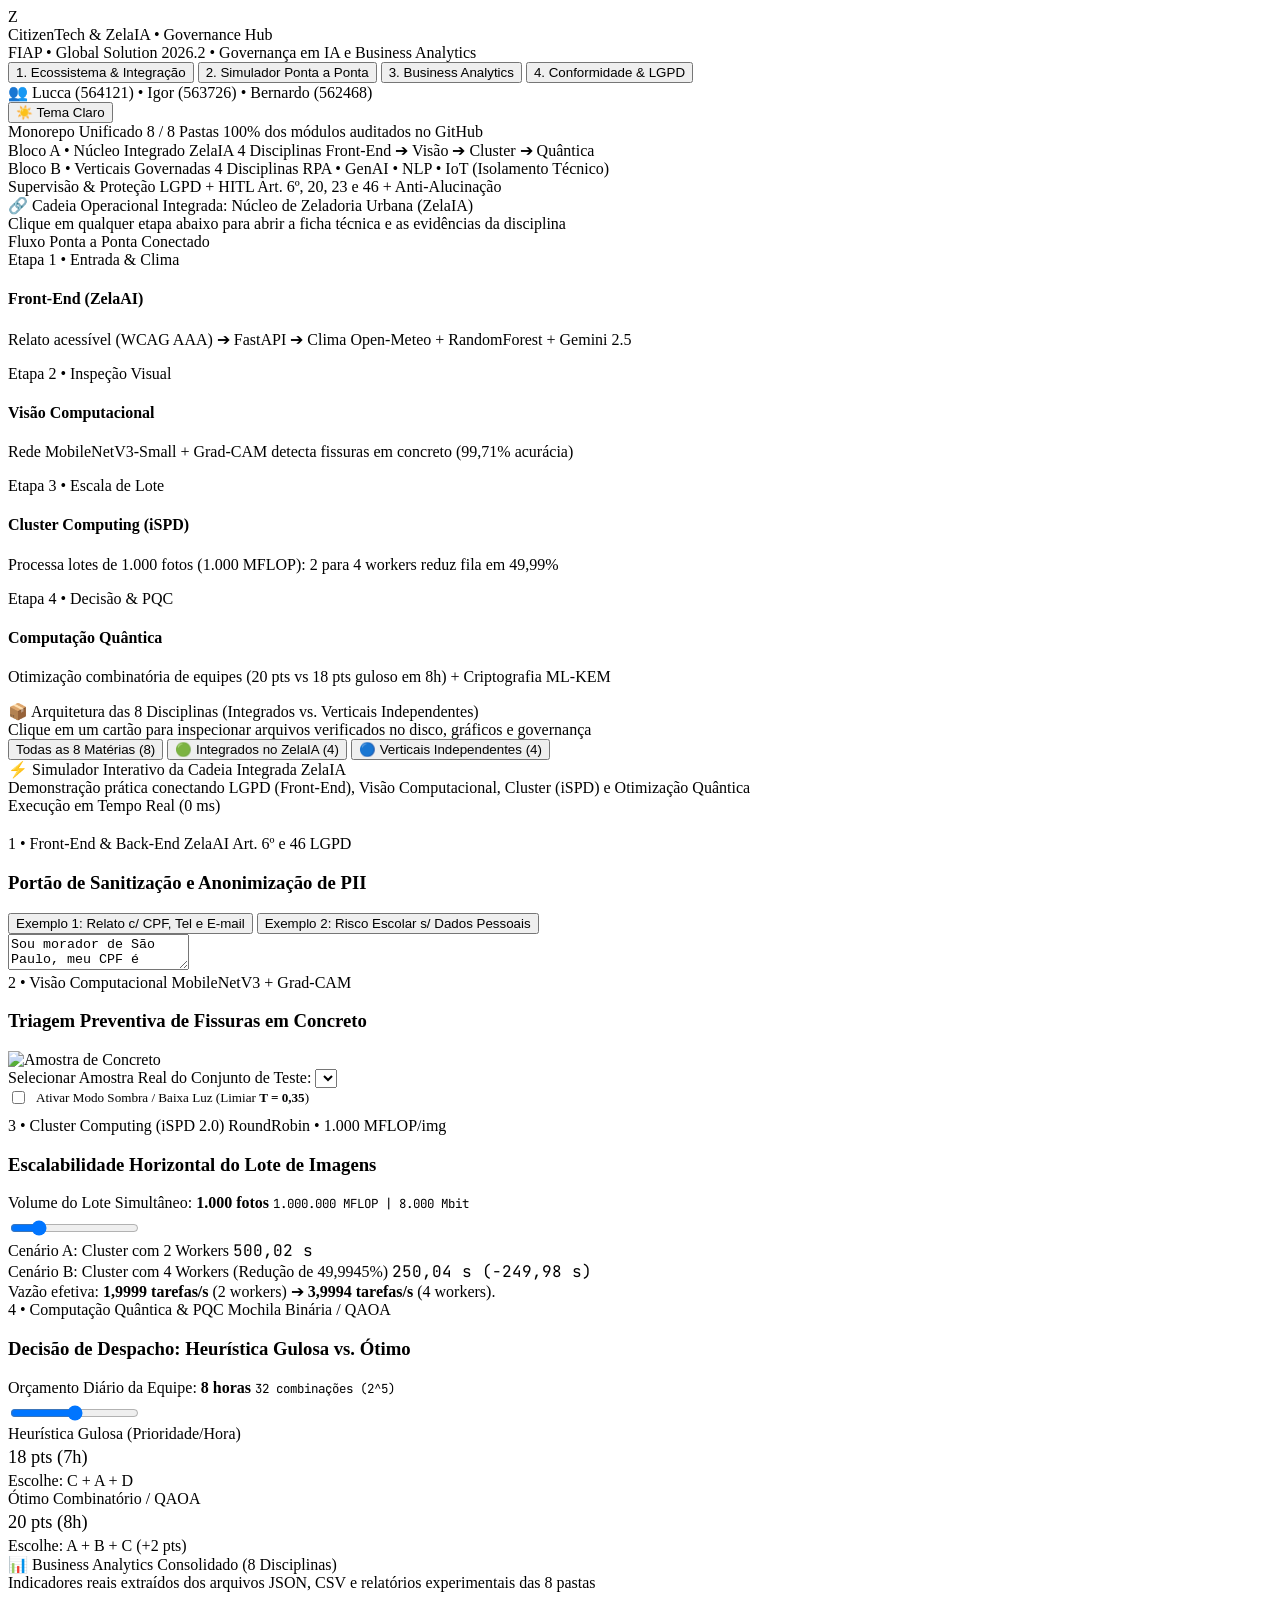
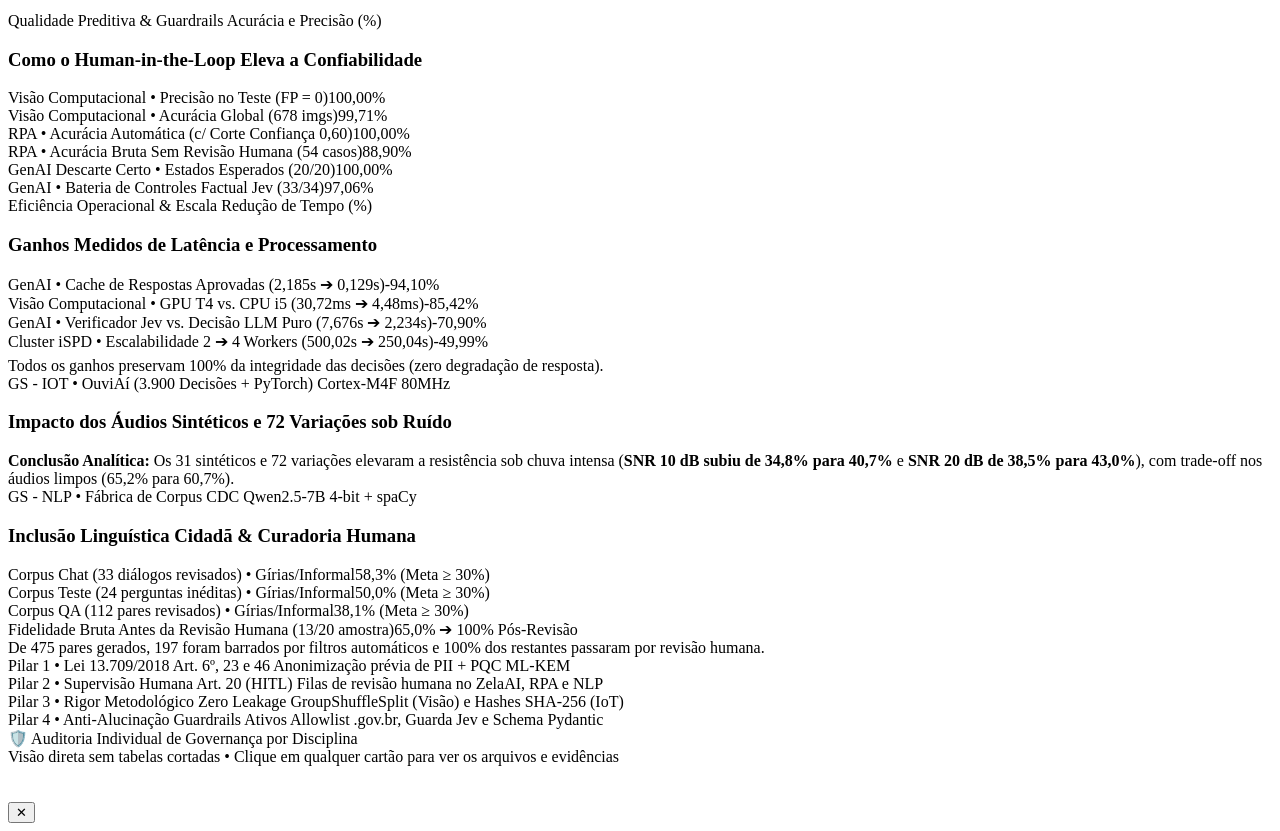
==== governanca_hub/web/index.html @ 9b5780ef "feat(governanca): consolida ecossistema CitizenTech/ZelaIA com 8 modulos, Hub Web Bento Grid e relat" ====
<!DOCTYPE html>
<html lang="pt-BR">
<head>
  <meta charset="UTF-8" />
  <meta name="viewport" content="width=device-width, initial-scale=1.0" />
  <title>Hub de Governança em IA & Business Analytics | CitizenTech ZelaIA</title>
  <link rel="preconnect" href="https://fonts.googleapis.com">
  <link rel="preconnect" href="https://fonts.gstatic.com" crossorigin>
  <link href="https://fonts.googleapis.com/css2?family=Inter:wght@400;500;600;700;800&family=JetBrains+Mono:wght@500;700&display=swap" rel="stylesheet">
  <link rel="stylesheet" href="/web/styles.css" />
</head>
<body>

  <!-- TOPBAR GLASSMORPHISM -->
  <header class="topbar">
    <div class="brand-block">
      <div class="brand-logo">Z</div>
      <div>
        <div class="brand-title">CitizenTech &amp; ZelaIA • Governance Hub</div>
        <div class="brand-subtitle">FIAP • Global Solution 2026.2 • Governança em IA e Business Analytics</div>
      </div>
    </div>

    <nav class="nav-pills" aria-label="Navegação Principal">
      <button class="nav-pill active" onclick="switchView('view-ecosystem', this)">
        <span>1. Ecossistema &amp; Integração</span>
      </button>
      <button class="nav-pill" onclick="switchView('view-simulator', this)">
        <span>2. Simulador Ponta a Ponta</span>
      </button>
      <button class="nav-pill" onclick="switchView('view-analytics', this)">
        <span>3. Business Analytics</span>
      </button>
      <button class="nav-pill" onclick="switchView('view-governance', this)">
        <span>4. Conformidade &amp; LGPD</span>
      </button>
    </nav>

    <div class="topbar-actions">
      <div class="team-pill" title="Lucca Phelipe Masini (RM 564121) • Igor Paixão Sarak (RM 563726) • Bernardo Braga Perobeli (RM 562468)">
        👥 Lucca (564121) • Igor (563726) • Bernardo (562468)
      </div>
      <button class="theme-btn" id="themeToggleBtn" onclick="toggleTheme()">☀️ Tema Claro</button>
    </div>
  </header>

  <main class="main-container">

    <!-- =================================================================== -->
    <!-- VISÃO 1: ECOSSISTEMA & MATRIZ DE INTEGRAÇÃO (BENTO GRID)            -->
    <!-- =================================================================== -->
    <section id="view-ecosystem" class="view-section active">

      <div class="kpi-ribbon">
        <div class="kpi-card">
          <span class="kpi-label">Monorepo Unificado</span>
          <span class="kpi-value">8 / 8 Pastas</span>
          <span class="kpi-sub">100% dos módulos auditados no GitHub</span>
        </div>
        <div class="kpi-card emerald">
          <span class="kpi-label">Bloco A • Núcleo Integrado ZelaIA</span>
          <span class="kpi-value">4 Disciplinas</span>
          <span class="kpi-sub">Front-End ➔ Visão ➔ Cluster ➔ Quântica</span>
        </div>
        <div class="kpi-card purple">
          <span class="kpi-label">Bloco B • Verticais Governadas</span>
          <span class="kpi-value">4 Disciplinas</span>
          <span class="kpi-sub">RPA • GenAI • NLP • IoT (Isolamento Técnico)</span>
        </div>
        <div class="kpi-card amber">
          <span class="kpi-label">Supervisão &amp; Proteção</span>
          <span class="kpi-value">LGPD + HITL</span>
          <span class="kpi-sub">Art. 6º, 20, 23 e 46 + Anti-Alucinação</span>
        </div>
      </div>

      <!-- Fluxograma Interativo do Núcleo Integrado ZelaIA -->
      <div class="pipeline-banner">
        <div class="section-header-row">
          <div>
            <div class="section-title">🔗 Cadeia Operacional Integrada: Núcleo de Zeladoria Urbana (ZelaIA)</div>
            <div class="section-subtitle">Clique em qualquer etapa abaixo para abrir a ficha técnica e as evidências da disciplina</div>
          </div>
          <span class="status-badge integrated">Fluxo Ponta a Ponta Conectado</span>
        </div>

        <div class="pipeline-steps">
          <div class="pipe-node" onclick="openModuleModal('front_end')">
            <span class="pipe-step-num">Etapa 1 • Entrada &amp; Clima</span>
            <h4>Front-End (ZelaAI)</h4>
            <p>Relato acessível (WCAG AAA) ➔ FastAPI ➔ Clima Open-Meteo + RandomForest + Gemini 2.5</p>
          </div>
          <div class="pipe-node" onclick="openModuleModal('visao_computacional')">
            <span class="pipe-step-num">Etapa 2 • Inspeção Visual</span>
            <h4>Visão Computacional</h4>
            <p>Rede MobileNetV3-Small + Grad-CAM detecta fissuras em concreto (99,71% acurácia)</p>
          </div>
          <div class="pipe-node" onclick="openModuleModal('cluster_computing')">
            <span class="pipe-step-num">Etapa 3 • Escala de Lote</span>
            <h4>Cluster Computing (iSPD)</h4>
            <p>Processa lotes de 1.000 fotos (1.000 MFLOP): 2 para 4 workers reduz fila em 49,99%</p>
          </div>
          <div class="pipe-node" onclick="openModuleModal('computacao_quantica')">
            <span class="pipe-step-num">Etapa 4 • Decisão &amp; PQC</span>
            <h4>Computação Quântica</h4>
            <p>Otimização combinatória de equipes (20 pts vs 18 pts guloso em 8h) + Criptografia ML-KEM</p>
          </div>
        </div>
      </div>

      <!-- Barra de Filtro e Bento Grid das 8 Pastas -->
      <div class="filter-bar">
        <div>
          <div class="section-title">📦 Arquitetura das 8 Disciplinas (Integrados vs. Verticais Independentes)</div>
          <div class="section-subtitle">Clique em um cartão para inspecionar arquivos verificados no disco, gráficos e governança</div>
        </div>
        <div class="filter-group">
          <button class="filter-chip active" onclick="filterModules('ALL', this)">Todas as 8 Matérias (8)</button>
          <button class="filter-chip" onclick="filterModules('INTEGRATED', this)">🟢 Integrados no ZelaIA (4)</button>
          <button class="filter-chip" onclick="filterModules('VERTICAL', this)">🔵 Verticais Independentes (4)</button>
        </div>
      </div>

      <div id="modulesBentoGrid" class="bento-grid"></div>
    </section>

    <!-- =================================================================== -->
    <!-- VISÃO 2: SIMULADOR PONTA A PONTA ZELAIA                             -->
    <!-- =================================================================== -->
    <section id="view-simulator" class="view-section">
      <div class="section-header-row" style="margin-bottom: 20px;">
        <div>
          <div class="section-title">⚡ Simulador Interativo da Cadeia Integrada ZelaIA</div>
          <div class="section-subtitle">Demonstração prática conectando LGPD (Front-End), Visão Computacional, Cluster (iSPD) e Otimização Quântica</div>
        </div>
        <span class="status-badge integrated">Execução em Tempo Real (0 ms)</span>
      </div>

      <div class="sim-grid">

        <!-- PASSO 1: LGPD -->
        <div class="sim-card">
          <div class="card-top-meta">
            <span class="sim-step-badge">1 • Front-End &amp; Back-End ZelaAI</span>
            <span class="folder-tag">Art. 6º e 46 LGPD</span>
          </div>
          <h3 class="module-title">Portão de Sanitização e Anonimização de PII</h3>
          <div class="preset-row">
            <button class="preset-btn" onclick="setLgpdPreset(1)">Exemplo 1: Relato c/ CPF, Tel e E-mail</button>
            <button class="preset-btn" onclick="setLgpdPreset(2)">Exemplo 2: Risco Escolar s/ Dados Pessoais</button>
          </div>
          <textarea id="simLgpdInput" class="sim-textarea" oninput="runLiveSimulation()">Sou morador de São Paulo, meu CPF é 412.890.123-45, telefone (11) 98877-6655 e e-mail cidadao.teste@email.com. A calçada e o muro em frente à escola estão com fissura no concreto e bueiro entupido na chuva.</textarea>
          <div class="sim-output-box" id="simLgpdOutput"></div>
          <div class="section-subtitle" id="simLgpdCounters"></div>
        </div>

        <!-- PASSO 2: VISÃO COMPUTACIONAL -->
        <div class="sim-card">
          <div class="card-top-meta">
            <span class="sim-step-badge">2 • Visão Computacional</span>
            <span class="folder-tag">MobileNetV3 + Grad-CAM</span>
          </div>
          <h3 class="module-title">Triagem Preventiva de Fissuras em Concreto</h3>
          <div class="cv-workbench">
            <img id="simCvImage" class="cv-preview-img" src="" alt="Amostra de Concreto" />
            <div>
              <label class="mini-metric-label" style="margin-bottom:4px;">Selecionar Amostra Real do Conjunto de Teste:</label>
              <select id="simCvSelect" class="cv-select" onchange="updateCvSimulator()"></select>
              <label style="display:flex; align-items:center; gap:8px; font-size:0.82rem; cursor:pointer; margin-bottom:10px;">
                <input type="checkbox" id="simShadowToggle" onchange="updateCvSimulator()" />
                <span>Ativar Modo Sombra / Baixa Luz (Limiar <strong>T = 0,35</strong>)</span>
              </label>
              <div id="simCvResultBadge" style="margin-bottom:8px;"></div>
              <div class="bar-track">
                <div id="simCvProbBar" class="bar-fill emerald" style="width:99%;"></div>
              </div>
              <div id="simCvMetaText" style="font-size:0.76rem; color:var(--text-muted); margin-top:6px;"></div>
            </div>
          </div>
        </div>

        <!-- PASSO 3: CLUSTER iSPD -->
        <div class="sim-card">
          <div class="card-top-meta">
            <span class="sim-step-badge">3 • Cluster Computing (iSPD 2.0)</span>
            <span class="folder-tag">RoundRobin • 1.000 MFLOP/img</span>
          </div>
          <h3 class="module-title">Escalabilidade Horizontal do Lote de Imagens</h3>
          <div>
            <div class="bar-label-row" style="margin-bottom:6px;">
              <span>Volume do Lote Simultâneo: <strong id="simClusterCountLabel">1.000 fotos</strong></span>
              <span id="simClusterWorkloadLabel" style="color:var(--accent-cyan); font-family:'JetBrains Mono',monospace; font-size:0.78rem;">1.000.000 MFLOP | 8.000 Mbit</span>
            </div>
            <input type="range" id="simClusterSlider" class="range-slider" min="100" max="5000" step="100" value="1000" oninput="runLiveSimulation()" />
          </div>

          <div class="bar-group">
            <div class="bar-item">
              <div class="bar-label-row">
                <span>Cenário A: Cluster com 2 Workers</span>
                <span id="simCluster2WText" style="font-family:'JetBrains Mono',monospace;">500,02 s</span>
              </div>
              <div class="bar-track"><div class="bar-fill amber" style="width: 100%;"></div></div>
            </div>
            <div class="bar-item">
              <div class="bar-label-row">
                <span>Cenário B: Cluster com 4 Workers (Redução de 49,9945%)</span>
                <span id="simCluster4WText" style="font-family:'JetBrains Mono',monospace; color:var(--accent-emerald);">250,04 s (-249,98 s)</span>
              </div>
              <div class="bar-track"><div class="bar-fill emerald" style="width: 50%;"></div></div>
            </div>
          </div>
          <div class="section-subtitle">Vazão efetiva: <strong>1,9999 tarefas/s</strong> (2 workers) ➔ <strong>3,9994 tarefas/s</strong> (4 workers).</div>
        </div>

        <!-- PASSO 4: COMPUTAÇÃO QUÂNTICA -->
        <div class="sim-card">
          <div class="card-top-meta">
            <span class="sim-step-badge">4 • Computação Quântica &amp; PQC</span>
            <span class="folder-tag">Mochila Binária / QAOA</span>
          </div>
          <h3 class="module-title">Decisão de Despacho: Heurística Gulosa vs. Ótimo</h3>
          <div>
            <div class="bar-label-row" style="margin-bottom:6px;">
              <span>Orçamento Diário da Equipe: <strong id="simQuantumHoursLabel">8 horas</strong></span>
              <span style="color:var(--accent-purple); font-family:'JetBrains Mono',monospace; font-size:0.78rem;">32 combinações (2^5)</span>
            </div>
            <input type="range" id="simQuantumSlider" class="range-slider" min="3" max="13" step="1" value="8" oninput="runLiveSimulation()" />
          </div>

          <div class="compare-scoreboard">
            <div class="score-box">
              <span class="mini-metric-label">Heurística Gulosa (Prioridade/Hora)</span>
              <div class="mini-metric-val" id="simGreedyScore" style="font-size:1.15rem; margin:4px 0;">18 pts (7h)</div>
              <span class="section-subtitle" id="simGreedyItems">Escolhe: C + A + D</span>
            </div>
            <div class="score-box winner">
              <span class="mini-metric-label" style="color:var(--accent-emerald);">Ótimo Combinatório / QAOA</span>
              <div class="mini-metric-val" id="simOptimalScore" style="font-size:1.15rem; color:var(--accent-emerald); margin:4px 0;">20 pts (8h)</div>
              <span class="section-subtitle" id="simOptimalItems">Escolhe: A + B + C (+2 pts)</span>
            </div>
          </div>
          <div class="section-subtitle" id="simQuantumVerdict"></div>
        </div>

      </div>
    </section>

    <!-- =================================================================== -->
    <!-- VISÃO 3: BUSINESS ANALYTICS (4 PAINÉIS VISUAIS LIMPOS)              -->
    <!-- =================================================================== -->
    <section id="view-analytics" class="view-section">
      <div class="section-header-row" style="margin-bottom: 20px;">
        <div>
          <div class="section-title">📊 Business Analytics Consolidado (8 Disciplinas)</div>
          <div class="section-subtitle">Indicadores reais extraídos dos arquivos JSON, CSV e relatórios experimentais das 8 pastas</div>
        </div>
      </div>

      <div class="sim-grid">

        <!-- Painel Analytics 1 -->
        <div class="sim-card">
          <div class="card-top-meta">
            <span class="sim-step-badge">Qualidade Preditiva &amp; Guardrails</span>
            <span class="folder-tag">Acurácia e Precisão (%)</span>
          </div>
          <h3 class="module-title">Como o Human-in-the-Loop Eleva a Confiabilidade</h3>
          <div class="bar-group">
            <div class="bar-item">
              <div class="bar-label-row"><span>Visão Computacional • Precisão no Teste (FP = 0)</span><span>100,00%</span></div>
              <div class="bar-track"><div class="bar-fill emerald" style="width:100%"></div></div>
            </div>
            <div class="bar-item">
              <div class="bar-label-row"><span>Visão Computacional • Acurácia Global (678 imgs)</span><span>99,71%</span></div>
              <div class="bar-track"><div class="bar-fill cyan" style="width:99.71%"></div></div>
            </div>
            <div class="bar-item">
              <div class="bar-label-row"><span>RPA • Acurácia Automática (c/ Corte Confiança 0,60)</span><span style="color:var(--accent-emerald)">100,00%</span></div>
              <div class="bar-track"><div class="bar-fill emerald" style="width:100%"></div></div>
            </div>
            <div class="bar-item">
              <div class="bar-label-row"><span>RPA • Acurácia Bruta Sem Revisão Humana (54 casos)</span><span>88,90%</span></div>
              <div class="bar-track"><div class="bar-fill amber" style="width:88.9%"></div></div>
            </div>
            <div class="bar-item">
              <div class="bar-label-row"><span>GenAI Descarte Certo • Estados Esperados (20/20)</span><span>100,00%</span></div>
              <div class="bar-track"><div class="bar-fill purple" style="width:100%"></div></div>
            </div>
            <div class="bar-item">
              <div class="bar-label-row"><span>GenAI • Bateria de Controles Factual Jev (33/34)</span><span>97,06%</span></div>
              <div class="bar-track"><div class="bar-fill purple" style="width:97.06%"></div></div>
            </div>
          </div>
        </div>

        <!-- Painel Analytics 2 -->
        <div class="sim-card">
          <div class="card-top-meta">
            <span class="sim-step-badge">Eficiência Operacional &amp; Escala</span>
            <span class="folder-tag">Redução de Tempo (%)</span>
          </div>
          <h3 class="module-title">Ganhos Medidos de Latência e Processamento</h3>
          <div class="bar-group">
            <div class="bar-item">
              <div class="bar-label-row"><span>GenAI • Cache de Respostas Aprovadas (2,185s ➔ 0,129s)</span><span>-94,10%</span></div>
              <div class="bar-track"><div class="bar-fill emerald" style="width:94.1%"></div></div>
            </div>
            <div class="bar-item">
              <div class="bar-label-row"><span>Visão Computacional • GPU T4 vs. CPU i5 (30,72ms ➔ 4,48ms)</span><span>-85,42%</span></div>
              <div class="bar-track"><div class="bar-fill cyan" style="width:85.42%"></div></div>
            </div>
            <div class="bar-item">
              <div class="bar-label-row"><span>GenAI • Verificador Jev vs. Decisão LLM Puro (7,676s ➔ 2,234s)</span><span>-70,90%</span></div>
              <div class="bar-track"><div class="bar-fill purple" style="width:70.9%"></div></div>
            </div>
            <div class="bar-item">
              <div class="bar-label-row"><span>Cluster iSPD • Escalabilidade 2 ➔ 4 Workers (500,02s ➔ 250,04s)</span><span>-49,99%</span></div>
              <div class="bar-track"><div class="bar-fill amber" style="width:49.99%"></div></div>
            </div>
          </div>
          <div class="section-subtitle" style="margin-top:6px;">
            Todos os ganhos preservam 100% da integridade das decisões (zero degradação de resposta).
          </div>
        </div>

        <!-- Painel Analytics 3: IoT Completo -->
        <div class="sim-card">
          <div class="card-top-meta">
            <span class="sim-step-badge">GS - IOT • OuviAí (3.900 Decisões + PyTorch)</span>
            <span class="folder-tag">Cortex-M4F 80MHz</span>
          </div>
          <h3 class="module-title">Impacto dos Áudios Sintéticos e 72 Variações sob Ruído</h3>
          <div id="iotAnalyticsTableContainer"></div>
          <div class="section-subtitle">
            <strong>Conclusão Analítica:</strong> Os 31 sintéticos e 72 variações elevaram a resistência sob chuva intensa (<strong>SNR 10 dB subiu de 34,8% para 40,7%</strong> e <strong>SNR 20 dB de 38,5% para 43,0%</strong>), com trade-off nos áudios limpos (65,2% para 60,7%).
          </div>
        </div>

        <!-- Painel Analytics 4: NLP -->
        <div class="sim-card">
          <div class="card-top-meta">
            <span class="sim-step-badge">GS - NLP • Fábrica de Corpus CDC</span>
            <span class="folder-tag">Qwen2.5-7B 4-bit + spaCy</span>
          </div>
          <h3 class="module-title">Inclusão Linguística Cidadã &amp; Curadoria Humana</h3>
          <div class="bar-group">
            <div class="bar-item">
              <div class="bar-label-row"><span>Corpus Chat (33 diálogos revisados) • Gírias/Informal</span><span>58,3% (Meta ≥ 30%)</span></div>
              <div class="bar-track"><div class="bar-fill emerald" style="width:58.3%"></div></div>
            </div>
            <div class="bar-item">
              <div class="bar-label-row"><span>Corpus Teste (24 perguntas inéditas) • Gírias/Informal</span><span>50,0% (Meta ≥ 30%)</span></div>
              <div class="bar-track"><div class="bar-fill cyan" style="width:50.0%"></div></div>
            </div>
            <div class="bar-item">
              <div class="bar-label-row"><span>Corpus QA (112 pares revisados) • Gírias/Informal</span><span>38,1% (Meta ≥ 30%)</span></div>
              <div class="bar-track"><div class="bar-fill purple" style="width:38.1%"></div></div>
            </div>
            <div class="bar-item">
              <div class="bar-label-row"><span>Fidelidade Bruta Antes da Revisão Humana (13/20 amostra)</span><span>65,0% ➔ 100% Pós-Revisão</span></div>
              <div class="bar-track"><div class="bar-fill amber" style="width:65.0%"></div></div>
            </div>
          </div>
          <div class="section-subtitle">
            De 475 pares gerados, 197 foram barrados por filtros automáticos e 100% dos restantes passaram por revisão humana.
          </div>
        </div>

      </div>
    </section>

    <!-- =================================================================== -->
    <!-- VISÃO 4: GOVERNANÇA, LGPD & RISCOS (CARDS DE AUDITORIA LIMPOS)      -->
    <!-- =================================================================== -->
    <section id="view-governance" class="view-section">
      <div class="kpi-ribbon">
        <div class="kpi-card">
          <span class="kpi-label">Pilar 1 • Lei 13.709/2018</span>
          <span class="kpi-value">Art. 6º, 23 e 46</span>
          <span class="kpi-sub">Anonimização prévia de PII + PQC ML-KEM</span>
        </div>
        <div class="kpi-card emerald">
          <span class="kpi-label">Pilar 2 • Supervisão Humana</span>
          <span class="kpi-value">Art. 20 (HITL)</span>
          <span class="kpi-sub">Filas de revisão humana no ZelaAI, RPA e NLP</span>
        </div>
        <div class="kpi-card purple">
          <span class="kpi-label">Pilar 3 • Rigor Metodológico</span>
          <span class="kpi-value">Zero Leakage</span>
          <span class="kpi-sub">GroupShuffleSplit (Visão) e Hashes SHA-256 (IoT)</span>
        </div>
        <div class="kpi-card amber">
          <span class="kpi-label">Pilar 4 • Anti-Alucinação</span>
          <span class="kpi-value">Guardrails Ativos</span>
          <span class="kpi-sub">Allowlist .gov.br, Guarda Jev e Schema Pydantic</span>
        </div>
      </div>

      <div class="section-header-row">
        <div>
          <div class="section-title">🛡️ Auditoria Individual de Governança por Disciplina</div>
          <div class="section-subtitle">Visão direta sem tabelas cortadas • Clique em qualquer cartão para ver os arquivos e evidências</div>
        </div>
      </div>

      <div id="governanceCardsGrid" class="sim-grid"></div>
    </section>

  </main>

  <!-- MODAL DE INSPEÇÃO DE DISCIPLINA E EVIDÊNCIAS -->
  <div id="moduleModalBackdrop" class="modal-backdrop" onclick="closeModuleModal(event)">
    <div class="modal-panel" onclick="event.stopPropagation()">
      <div class="modal-header">
        <div>
          <span id="modalStatusBadge" class="status-badge integrated"></span>
          <span id="modalFolderTag" class="folder-tag" style="margin-left:8px;"></span>
          <h2 id="modalTitle" style="margin-top:8px; font-size:1.35rem;"></h2>
          <p id="modalStack" style="font-size:0.84rem; color:var(--accent-cyan); margin-top:4px;"></p>
        </div>
        <button class="close-btn" onclick="closeModuleModal()">✕</button>
      </div>

      <div id="modalBodyContent"></div>
    </div>
  </div>

  <script src="/web/app.js"></script>
</body>
</html>
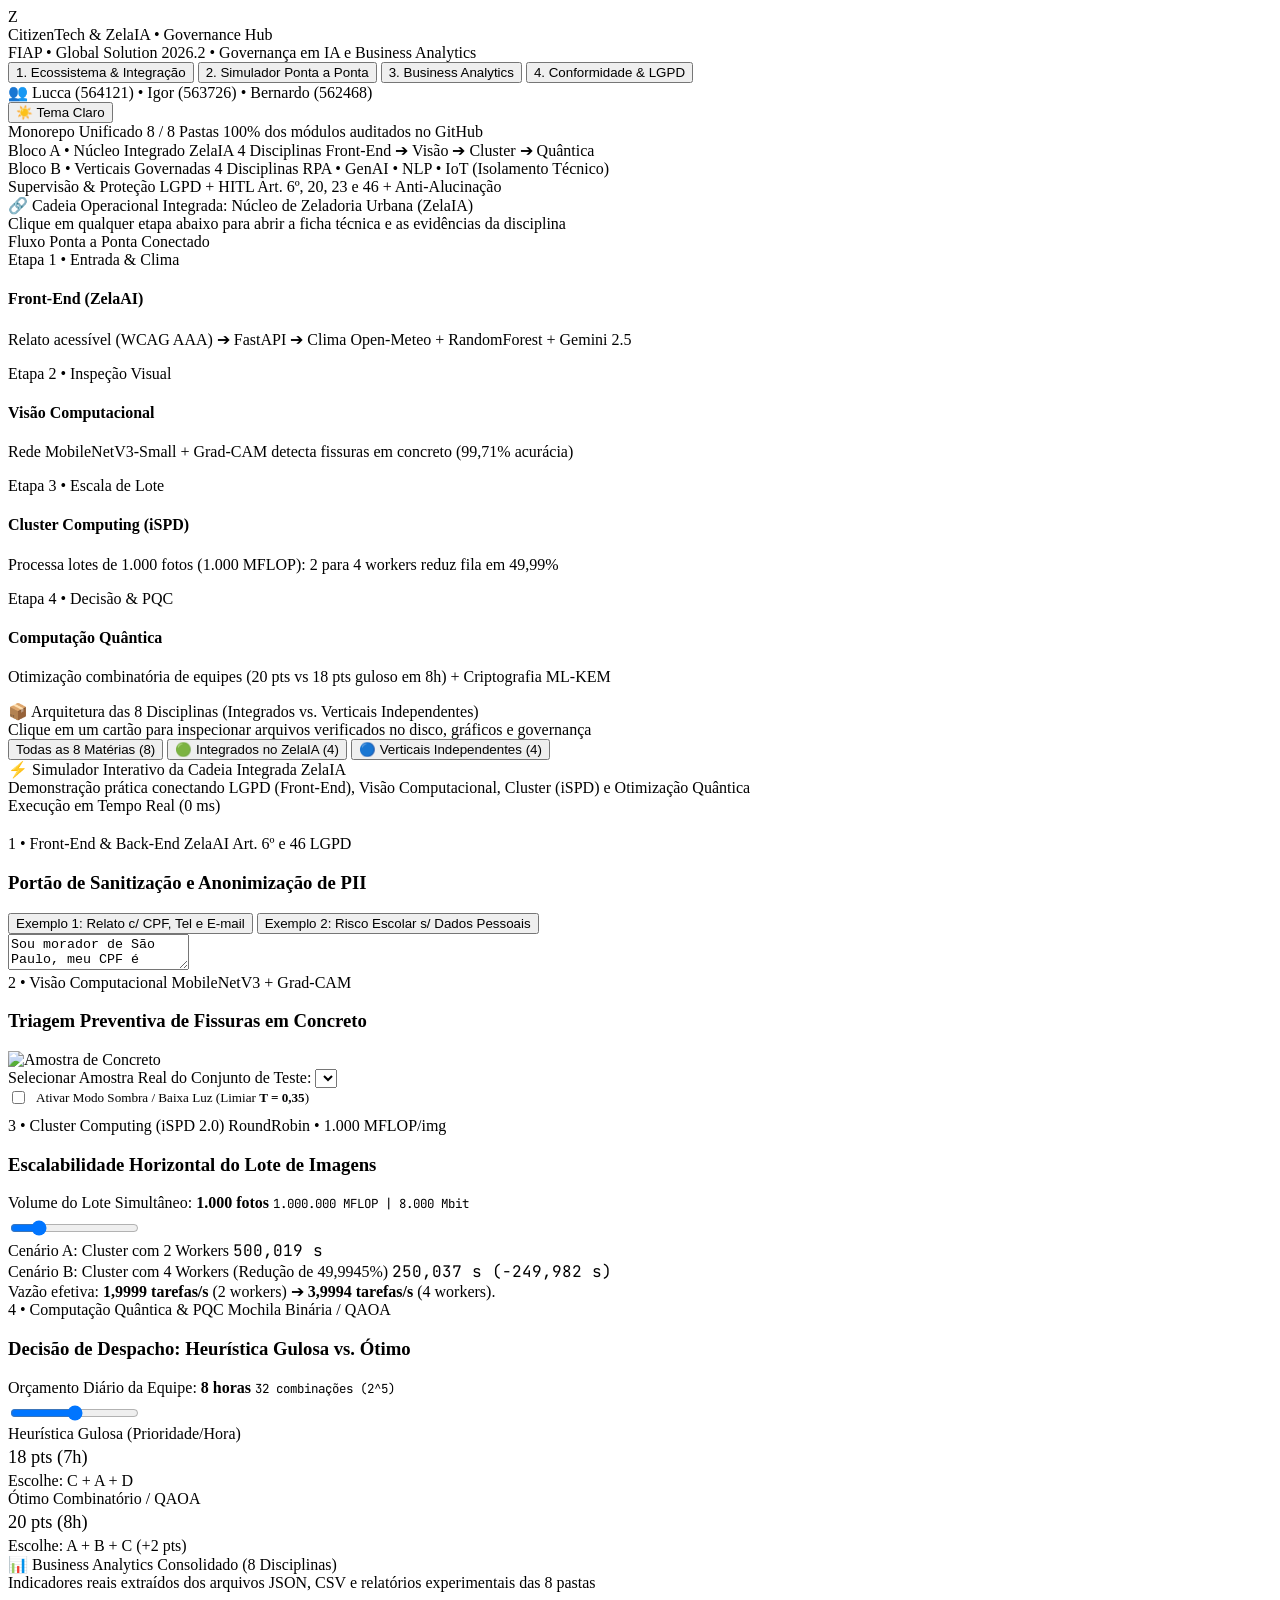
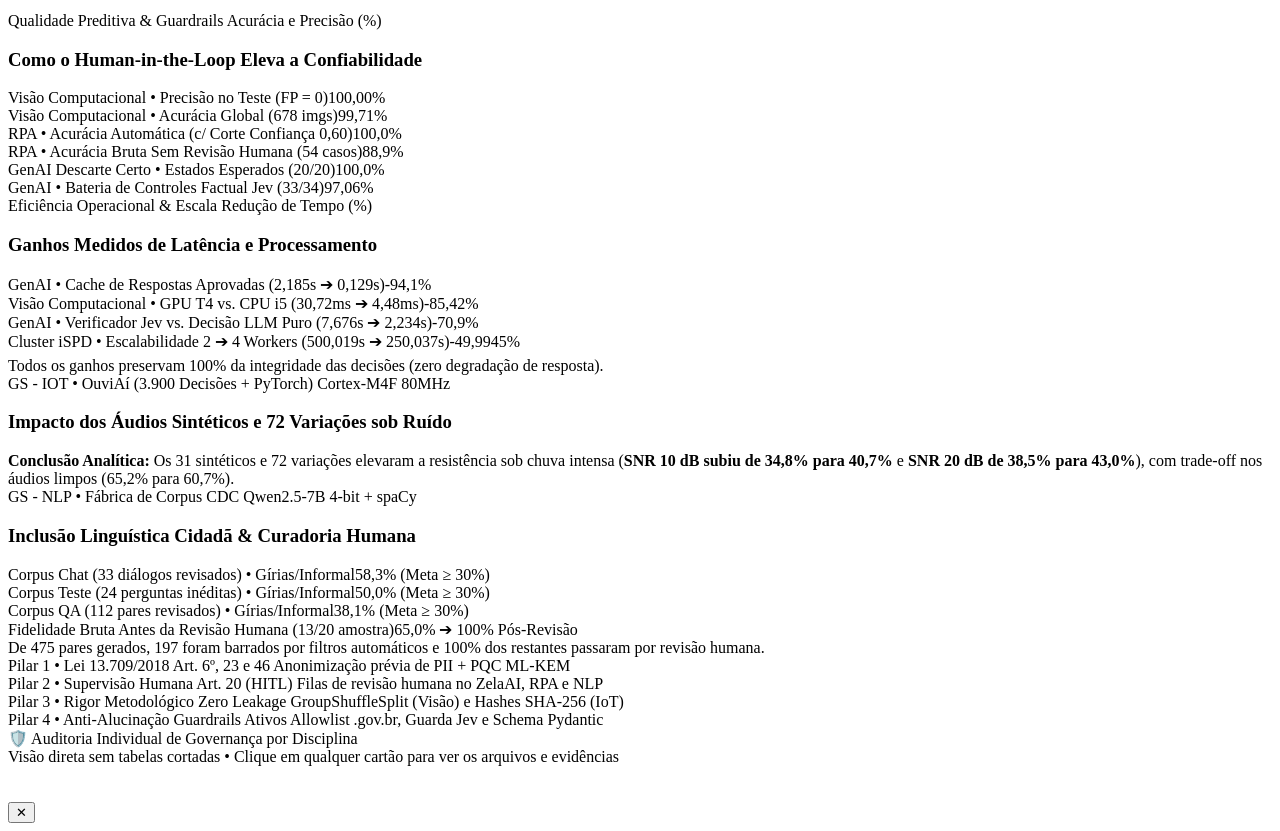
==== commit eb744011: "chore(repo): higieniza raiz do repositorio e sincroniza auditoria do Hub e relatorio" ====
--- a/governanca_hub/web/index.html
+++ b/governanca_hub/web/index.html
@@ -198,14 +198,14 @@
             <div class="bar-item">
               <div class="bar-label-row">
                 <span>Cenário A: Cluster com 2 Workers</span>
-                <span id="simCluster2WText" style="font-family:'JetBrains Mono',monospace;">500,02 s</span>
+                <span id="simCluster2WText" style="font-family:'JetBrains Mono',monospace;">500,019 s</span>
               </div>
               <div class="bar-track"><div class="bar-fill amber" style="width: 100%;"></div></div>
             </div>
             <div class="bar-item">
               <div class="bar-label-row">
                 <span>Cenário B: Cluster com 4 Workers (Redução de 49,9945%)</span>
-                <span id="simCluster4WText" style="font-family:'JetBrains Mono',monospace; color:var(--accent-emerald);">250,04 s (-249,98 s)</span>
+                <span id="simCluster4WText" style="font-family:'JetBrains Mono',monospace; color:var(--accent-emerald);">250,037 s (-249,982 s)</span>
               </div>
               <div class="bar-track"><div class="bar-fill emerald" style="width: 50%;"></div></div>
             </div>
@@ -276,15 +276,15 @@
               <div class="bar-track"><div class="bar-fill cyan" style="width:99.71%"></div></div>
             </div>
             <div class="bar-item">
-              <div class="bar-label-row"><span>RPA • Acurácia Automática (c/ Corte Confiança 0,60)</span><span style="color:var(--accent-emerald)">100,00%</span></div>
+              <div class="bar-label-row"><span>RPA • Acurácia Automática (c/ Corte Confiança 0,60)</span><span style="color:var(--accent-emerald)">100,0%</span></div>
               <div class="bar-track"><div class="bar-fill emerald" style="width:100%"></div></div>
             </div>
             <div class="bar-item">
-              <div class="bar-label-row"><span>RPA • Acurácia Bruta Sem Revisão Humana (54 casos)</span><span>88,90%</span></div>
+              <div class="bar-label-row"><span>RPA • Acurácia Bruta Sem Revisão Humana (54 casos)</span><span>88,9%</span></div>
               <div class="bar-track"><div class="bar-fill amber" style="width:88.9%"></div></div>
             </div>
             <div class="bar-item">
-              <div class="bar-label-row"><span>GenAI Descarte Certo • Estados Esperados (20/20)</span><span>100,00%</span></div>
+              <div class="bar-label-row"><span>GenAI Descarte Certo • Estados Esperados (20/20)</span><span>100,0%</span></div>
               <div class="bar-track"><div class="bar-fill purple" style="width:100%"></div></div>
             </div>
             <div class="bar-item">
@@ -303,7 +303,7 @@
           <h3 class="module-title">Ganhos Medidos de Latência e Processamento</h3>
           <div class="bar-group">
             <div class="bar-item">
-              <div class="bar-label-row"><span>GenAI • Cache de Respostas Aprovadas (2,185s ➔ 0,129s)</span><span>-94,10%</span></div>
+              <div class="bar-label-row"><span>GenAI • Cache de Respostas Aprovadas (2,185s ➔ 0,129s)</span><span>-94,1%</span></div>
               <div class="bar-track"><div class="bar-fill emerald" style="width:94.1%"></div></div>
             </div>
             <div class="bar-item">
@@ -311,11 +311,11 @@
               <div class="bar-track"><div class="bar-fill cyan" style="width:85.42%"></div></div>
             </div>
             <div class="bar-item">
-              <div class="bar-label-row"><span>GenAI • Verificador Jev vs. Decisão LLM Puro (7,676s ➔ 2,234s)</span><span>-70,90%</span></div>
+              <div class="bar-label-row"><span>GenAI • Verificador Jev vs. Decisão LLM Puro (7,676s ➔ 2,234s)</span><span>-70,9%</span></div>
               <div class="bar-track"><div class="bar-fill purple" style="width:70.9%"></div></div>
             </div>
             <div class="bar-item">
-              <div class="bar-label-row"><span>Cluster iSPD • Escalabilidade 2 ➔ 4 Workers (500,02s ➔ 250,04s)</span><span>-49,99%</span></div>
+              <div class="bar-label-row"><span>Cluster iSPD • Escalabilidade 2 ➔ 4 Workers (500,019s ➔ 250,037s)</span><span>-49,9945%</span></div>
               <div class="bar-track"><div class="bar-fill amber" style="width:49.99%"></div></div>
             </div>
           </div>
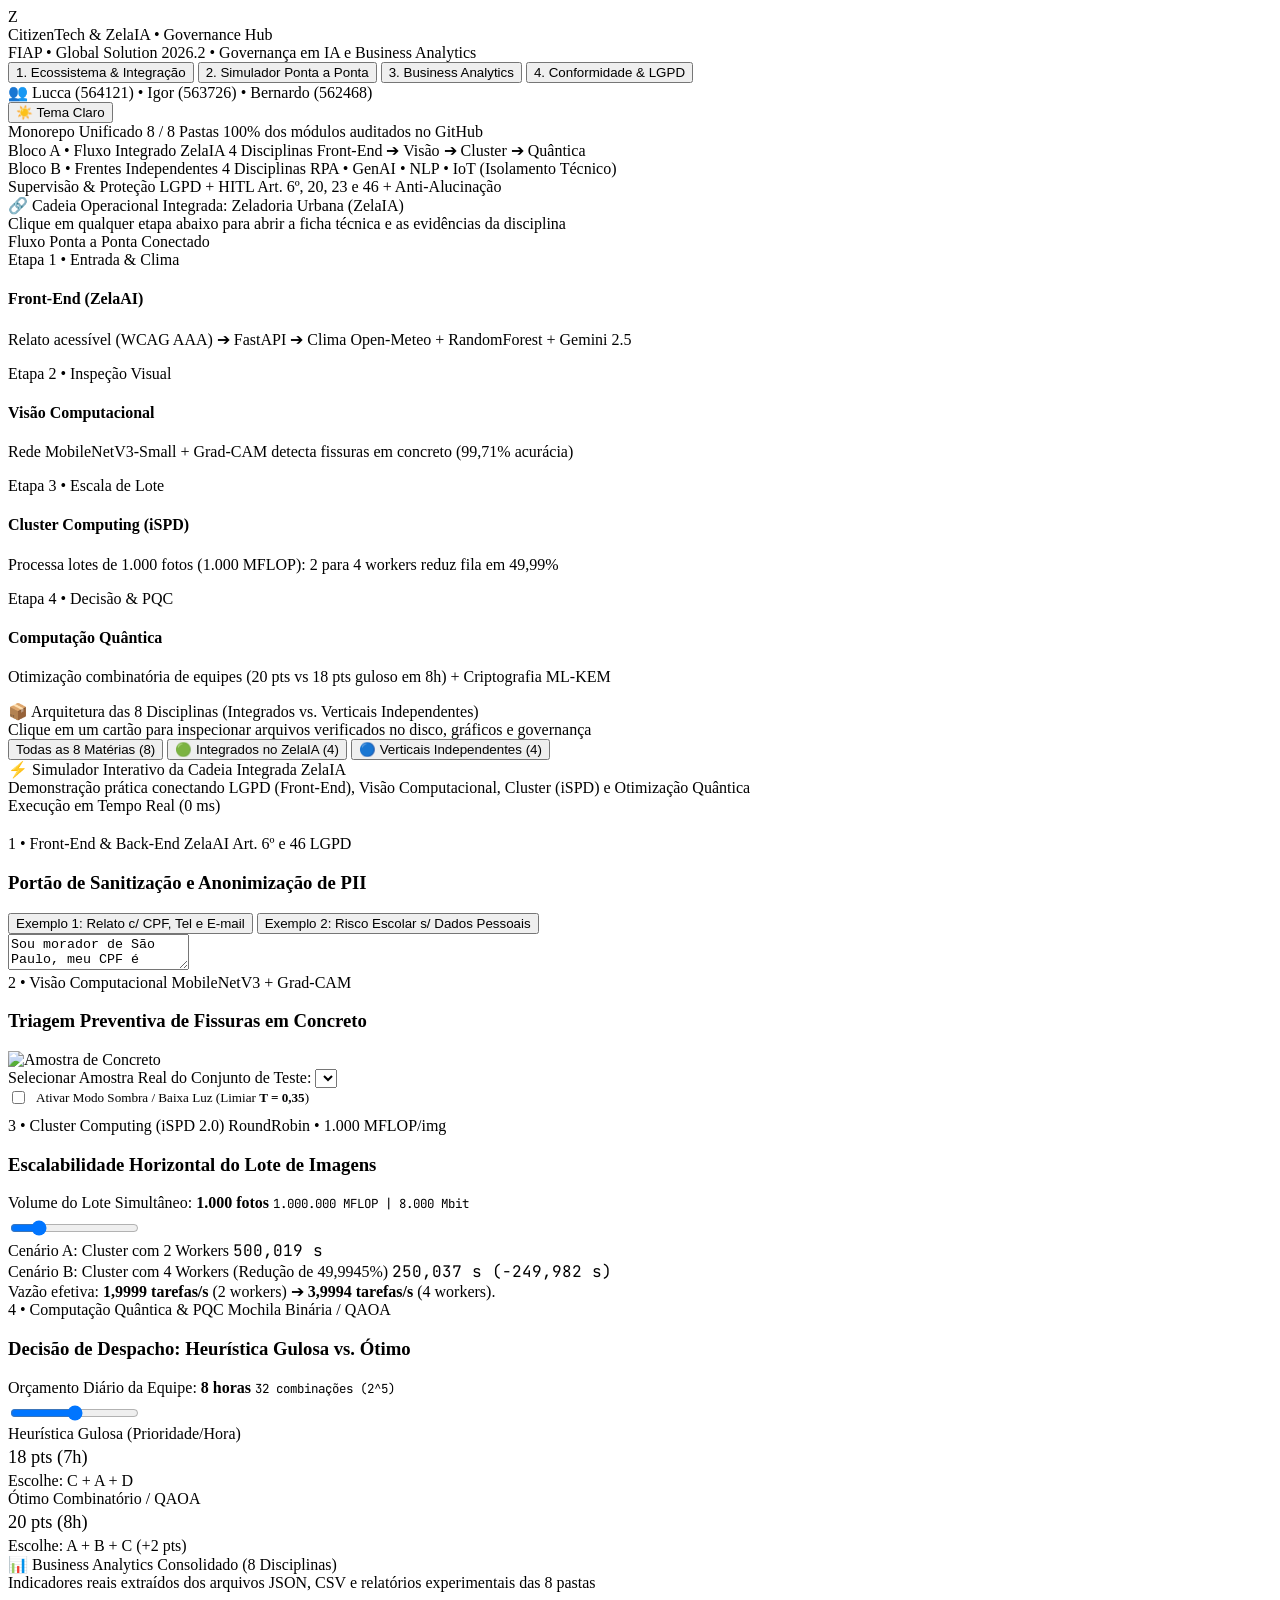
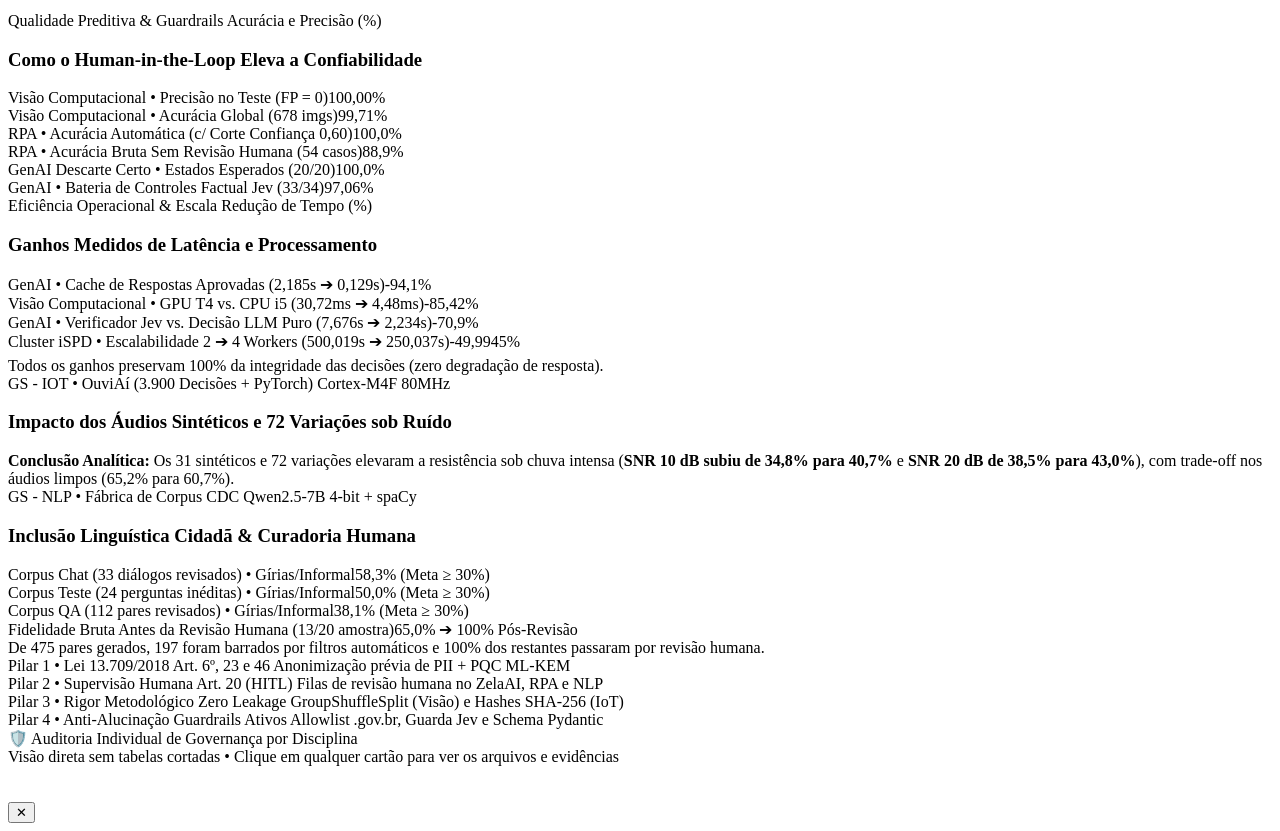
==== commit ca05f280: "docs(entrega): revisa redacao e quadros do relatorio ABNT, remove duplicatas e alinha terminologia" ====
--- a/governanca_hub/web/index.html
+++ b/governanca_hub/web/index.html
@@ -58,12 +58,12 @@
           <span class="kpi-sub">100% dos módulos auditados no GitHub</span>
         </div>
         <div class="kpi-card emerald">
-          <span class="kpi-label">Bloco A • Núcleo Integrado ZelaIA</span>
+          <span class="kpi-label">Bloco A • Fluxo Integrado ZelaIA</span>
           <span class="kpi-value">4 Disciplinas</span>
           <span class="kpi-sub">Front-End ➔ Visão ➔ Cluster ➔ Quântica</span>
         </div>
         <div class="kpi-card purple">
-          <span class="kpi-label">Bloco B • Verticais Governadas</span>
+          <span class="kpi-label">Bloco B • Frentes Independentes</span>
           <span class="kpi-value">4 Disciplinas</span>
           <span class="kpi-sub">RPA • GenAI • NLP • IoT (Isolamento Técnico)</span>
         </div>
@@ -74,11 +74,11 @@
         </div>
       </div>
 
-      <!-- Fluxograma Interativo do Núcleo Integrado ZelaIA -->
+      <!-- Fluxograma Interativo do Fluxo Integrado ZelaIA -->
       <div class="pipeline-banner">
         <div class="section-header-row">
           <div>
-            <div class="section-title">🔗 Cadeia Operacional Integrada: Núcleo de Zeladoria Urbana (ZelaIA)</div>
+            <div class="section-title">🔗 Cadeia Operacional Integrada: Zeladoria Urbana (ZelaIA)</div>
             <div class="section-subtitle">Clique em qualquer etapa abaixo para abrir a ficha técnica e as evidências da disciplina</div>
           </div>
           <span class="status-badge integrated">Fluxo Ponta a Ponta Conectado</span>
